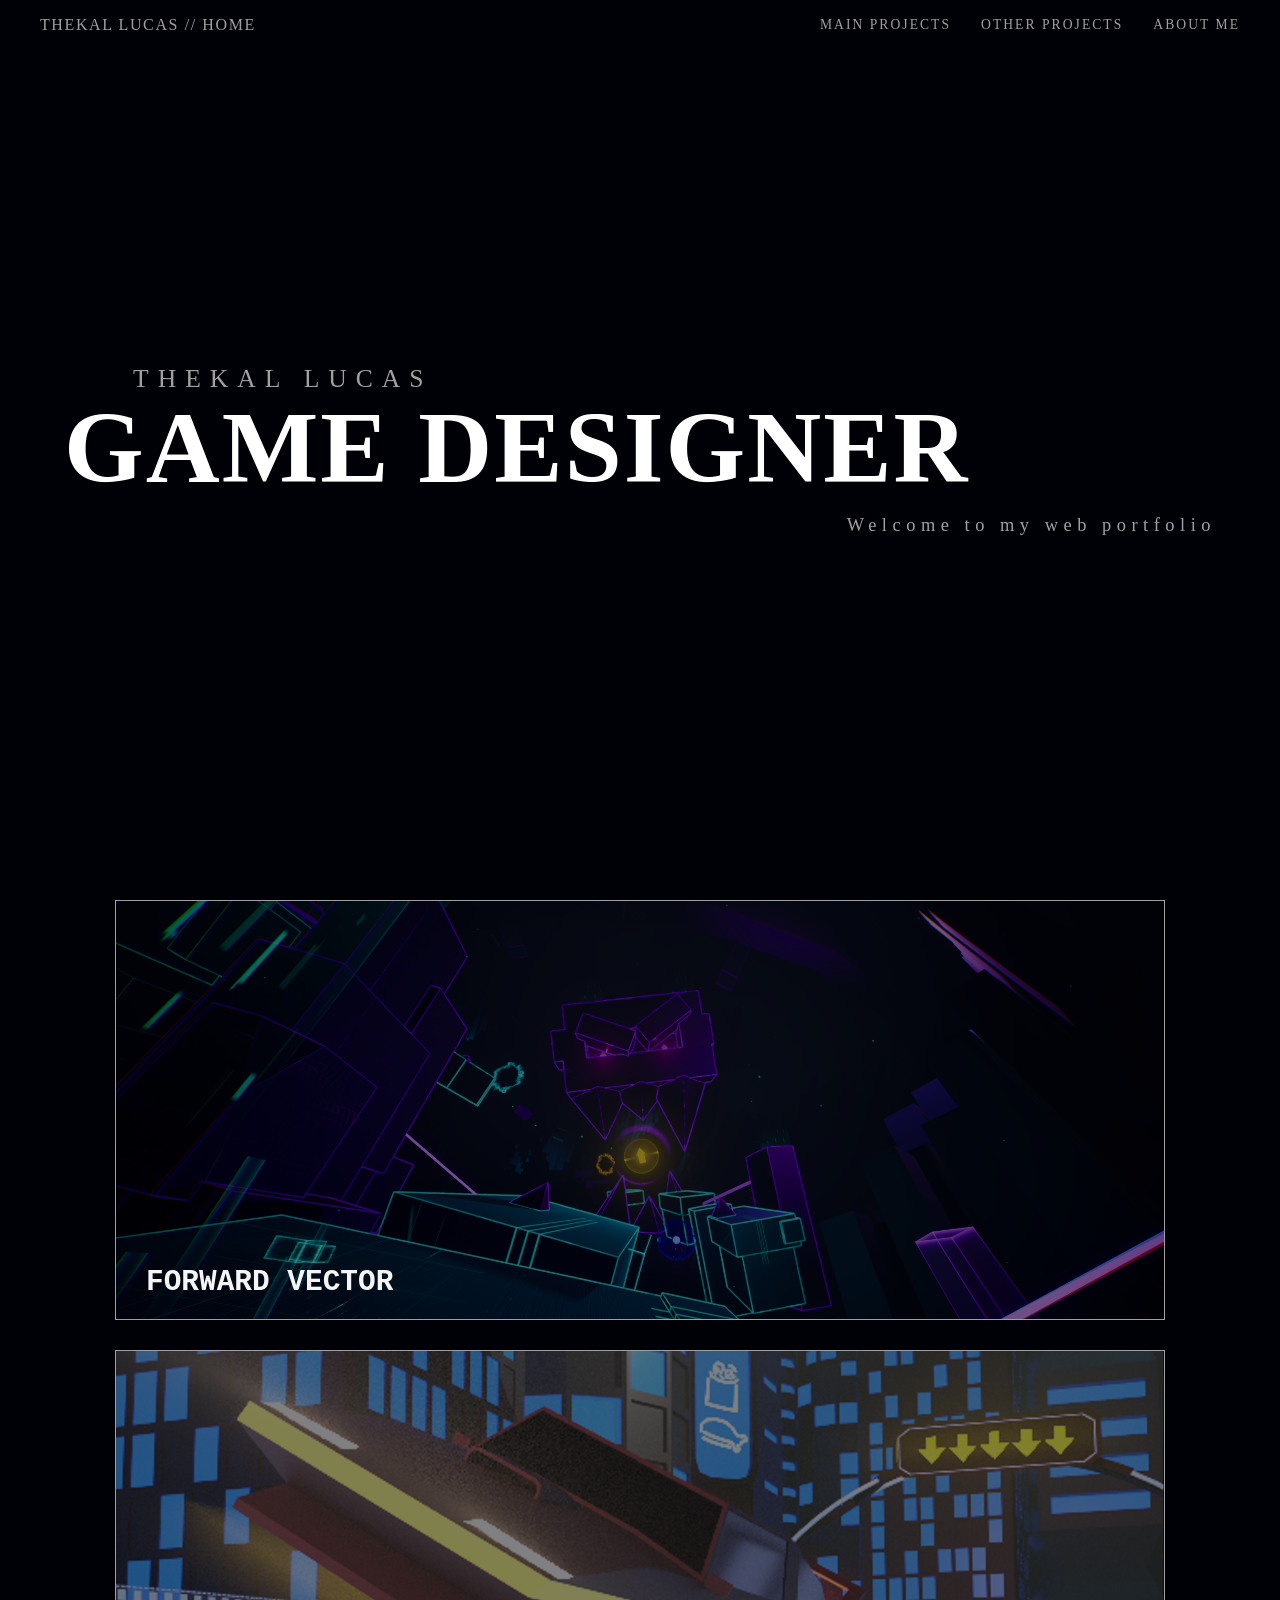
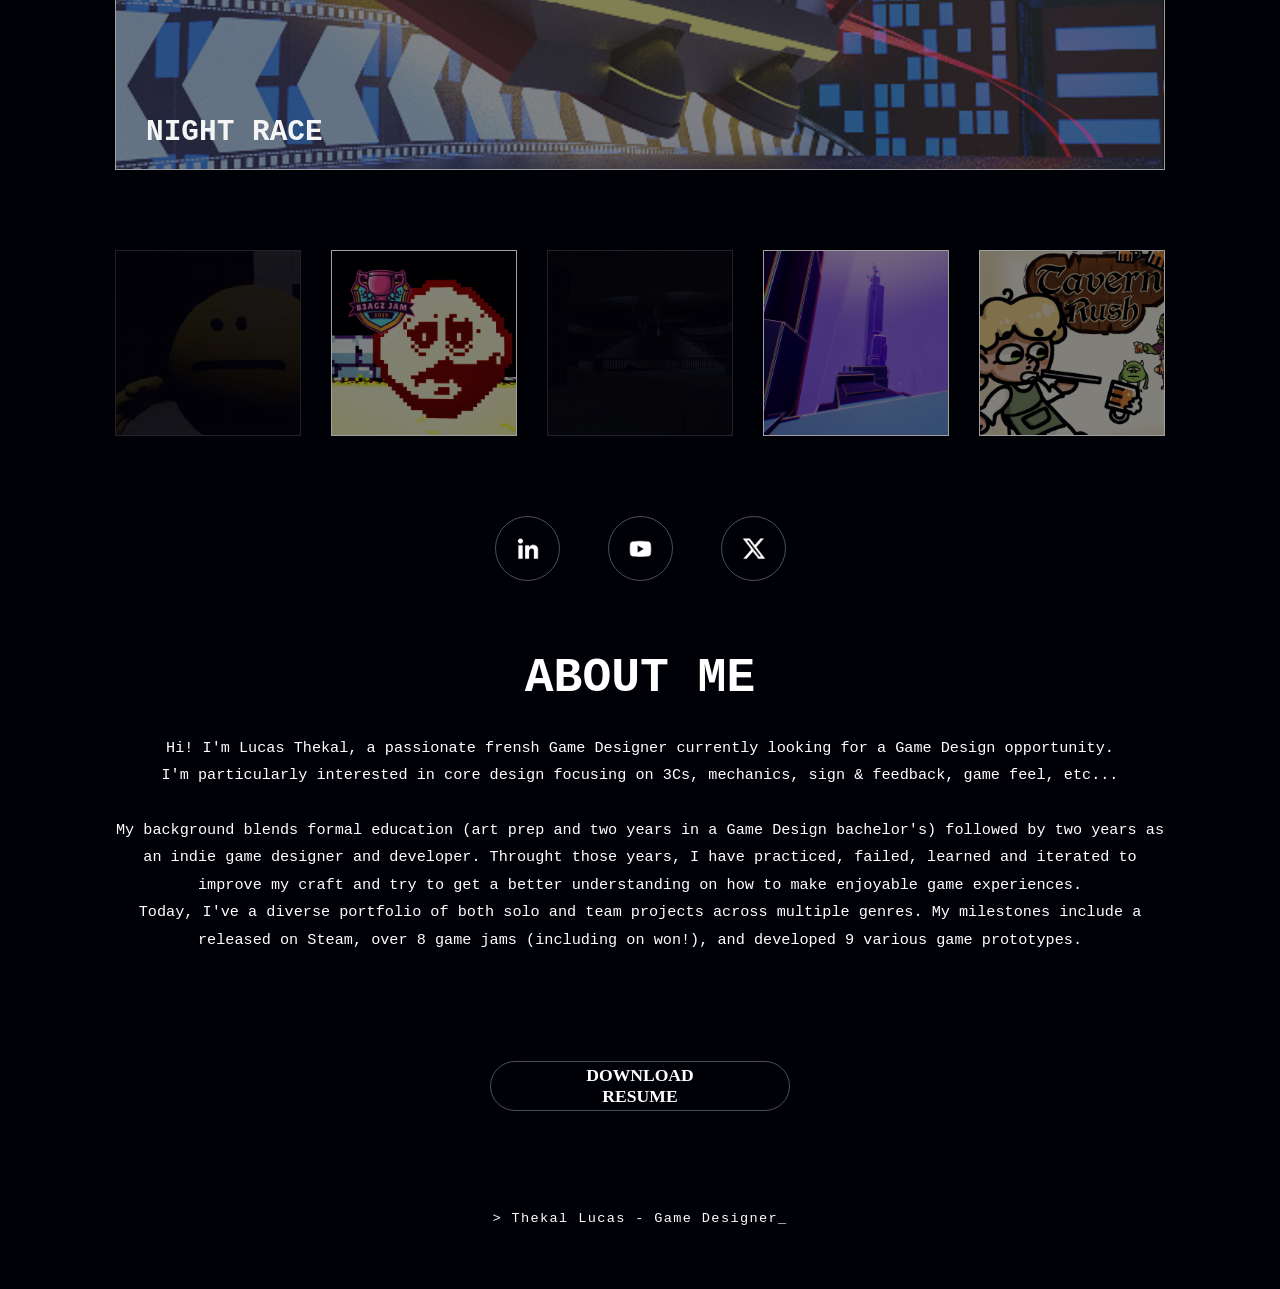
==== index.html @ 1602b858 "1.4" ====
<!DOCTYPE html>
<html lang="en">

<head>
    <meta charset="utf-8" />
    <meta name="viewport" content="width=device-width, initial-scale=1.0" />
    <title>Thekal Lucas</title>
    <link rel="stylesheet" href="root\styles\HomeStyle.css" />
</head>

<body>

    <nav class="top-nav">
        <div class="nav-brand">THEKAL LUCAS // HOME</div>
            <div class="nav-links">
            <a href="#MainProjects">MAIN PROJECTS</a>
            <a href="#OtherProjects">OTHER PROJECTS</a>
            <a href="#AboutMe">ABOUT ME</a>
        </div>
    </nav>

<section class="section_1">
        <div class="container_1">
            <h1 class="Name">THEKAL LUCAS</h1>
            <h1 class="Role">GAME DESIGNER</h1>
            <h2 class="Hook">Welcome to my web portfolio</h2>
        </div>
    <!--<img src="root/contents/images/ProfilPicture.jpg">!-->
</section>
        
        <section class="section_2" id="MainProjects">
            <div class="container_2">

                <a href="root/pages/Forward-Vector.html" style="text-decoration:none">
                    <div class="item_mainProjects">
                        <img src="root/contents/images/Thumbnail_Forward-Vector.png" alt="Image 1">
                        <div class="content">
                            <h1 class="GameTitle">FORWARD VECTOR</h1>  
                        </div>
                    </div>
                </a>

                <a href="root/pages/Night-Race.html" style="text-decoration:none">
                    <div class="item_mainProjects">
                        <img src="root/contents/images/Thumbnail_Night-Race.png" alt="Image 2">
                        <div class="content">
                            <h1 class="GameTitle">NIGHT RACE</h1>
                        </div>
                    </div>
                </a>
            </div>
        </section>

        <section class="section_2b" id="OtherProjects">
            <div class="container_2b">
                <a class="disabled" href="/" style="text-decoration:none">
                    <div class="item_otherProjects">
                        <img src="root/contents/images/Thumbnail_NutFight.png" alt="Image 3">
                        <div class="content">
                            <h1 class="GameTitle">NUTFIGHT</h1>
                        </div>
                    </div>
                </a>

                <a href="root/pages/InCollectible.html" style="text-decoration:none">
                    <div class="item_otherProjects">
                        <img src="root/contents/images/Thumbnail_Incollectible.png" alt="Image 1">
                        <div class="content">
                            <h1 class="GameTitle">INCOLLECTIBLE</h1>
                        </div>
                    </div>
                </a>
                <a class="disabled" href="/" style="text-decoration:none">
                    <div class="item_otherProjects">
                        <img src="root/contents/images/Thumbnail_UCS.png" alt="Image 2">
                        <div class="content">
                            <h1 class="GameTitle">UNDER CLOSE SURVEILLANCE</h1>
                        </div>
                    </div>
                </a>

                <a href="root/pages/Expand.html" style="text-decoration:none">
                    <div class="item_otherProjects">
                        <img src="root/contents/images/Thumbnail_Expand.png" alt="Image 2">
                        <div class="content">
                            <h1 class="GameTitle">EXPAND</h1>
                        </div>
                    </div>
                </a>

                <a href="root/pages/TavernRush.html" style="text-decoration:none">
                    <div class="item_otherProjects">
                        <img src="root/contents/images/Thumbnail_TavernRush.png" alt="Image 1">
                        <div class="content">
                            <h1 class="GameTitle">TAVERN RUSH</h1>
                        </div>
                    </div>
                </a>

            </div>
        </section>

        <section class="section_4">
            <div class="container_4">
                <a class="Socials" id="LinkedIn" href="https://www.linkedin.com/in/lucas-thekal-3a221b318/" style="text-decoration:none" target=”_blank”>
                    <img src="root/contents/images/LinkdinLogo.png">
                </a>
                <a class="Socials" id="Youtube" href="https://www.youtube.com/@ThekalGD" style="text-decoration:none" target=”_blank”>
                    <img src="root/contents/images/YTLogo.png">
                </a>
                <a class="Socials" id="X" href="https://x.com/ThekalGD" style="text-decoration:none" target=”_blank”>
                    <img src="root/contents/images/XLogo.png">
                </a>
            </div>
        </section>

        <section class="section_3" id="AboutMe">
            <div class="VerticalBox">
                 <div class="HorizontalBox_Top">
                    <h1>ABOUT ME</h1>
                </div>
                <div class="HorizontalBox_Mid">
                    <p>
                    Hi! I'm Lucas Thekal, a passionate frensh Game Designer currently looking for a Game Design opportunity.</br >
                    I'm particularly interested in core design focusing on 3Cs, mechanics, sign & feedback, game feel, etc...</br >
                    </br >
                    My background blends formal education (art prep and two years in a Game Design bachelor's) followed by two years as an indie game designer and developer. Throught those years, I have practiced, failed, learned and iterated to improve my craft and try to get a better understanding on how to make enjoyable game experiences.</br > 
                    Today, I've a diverse portfolio of both solo and team projects across multiple genres. My milestones include a released on Steam, over 8 game jams (including on won!), and developed 9 various game prototypes.</br >
                    </br >
                    </p>
                </div>
            </div>
        </section>

        <section class="section_6">
            <div class="container_6">
                <a class="CV" id="CV" href="root/contents/documents/Thekal-Lucas_Resume_EN.pdf" download style="text-decoration:none" target=”_blank”>
                    <p>DOWNLOAD RESUME</p>
                </a>
            </div>
        </section>

        <!--    
        <section class="section_5">
            <div class="container_5">
                <div>
                    <h3>INTEREST</h3>
                    <p class="Para"><b>Saepissime</b> igitur mihi de amicitia <b>cogitanti maxime</b> illud considerandum videri solet, utrum propter imbecillitatem atque inopiam desiderata sit amicitia, ut dandis recipiendisque meritis quod quisque minus per se ipse posset, id acciperet ab alio vicissimque redderet, an esset hoc quidem proprium amicitiae, sed antiquior et pulchrior et magis a natura ipsa profecta alia.</p>
                </div>

                <div class="contextPara">
                    <h3>GAMES</h3>
                    <p><b>Saepissime</b> igitur mihi de amicitia cogitanti maxime illud <b>considerandum videri</b> solet, utrum propter imbecillitatem atque inopiam desiderata sit amicitia, ut dandis recipiendisque meritis quod quisque minus per se ipse posset, id acciperet ab alio vicissimque redderet, an esset hoc quidem proprium amicitiae, sed antiquior et pulchrior et magis a natura ipsa profecta alia. </p>     
                </div> 
            </div>
        </section>
        !-->

    <section class="BottomPage">
        <p>> Thekal Lucas - Game Designer<span class="blink">_</span></p>
    </section>


</body>
</html>
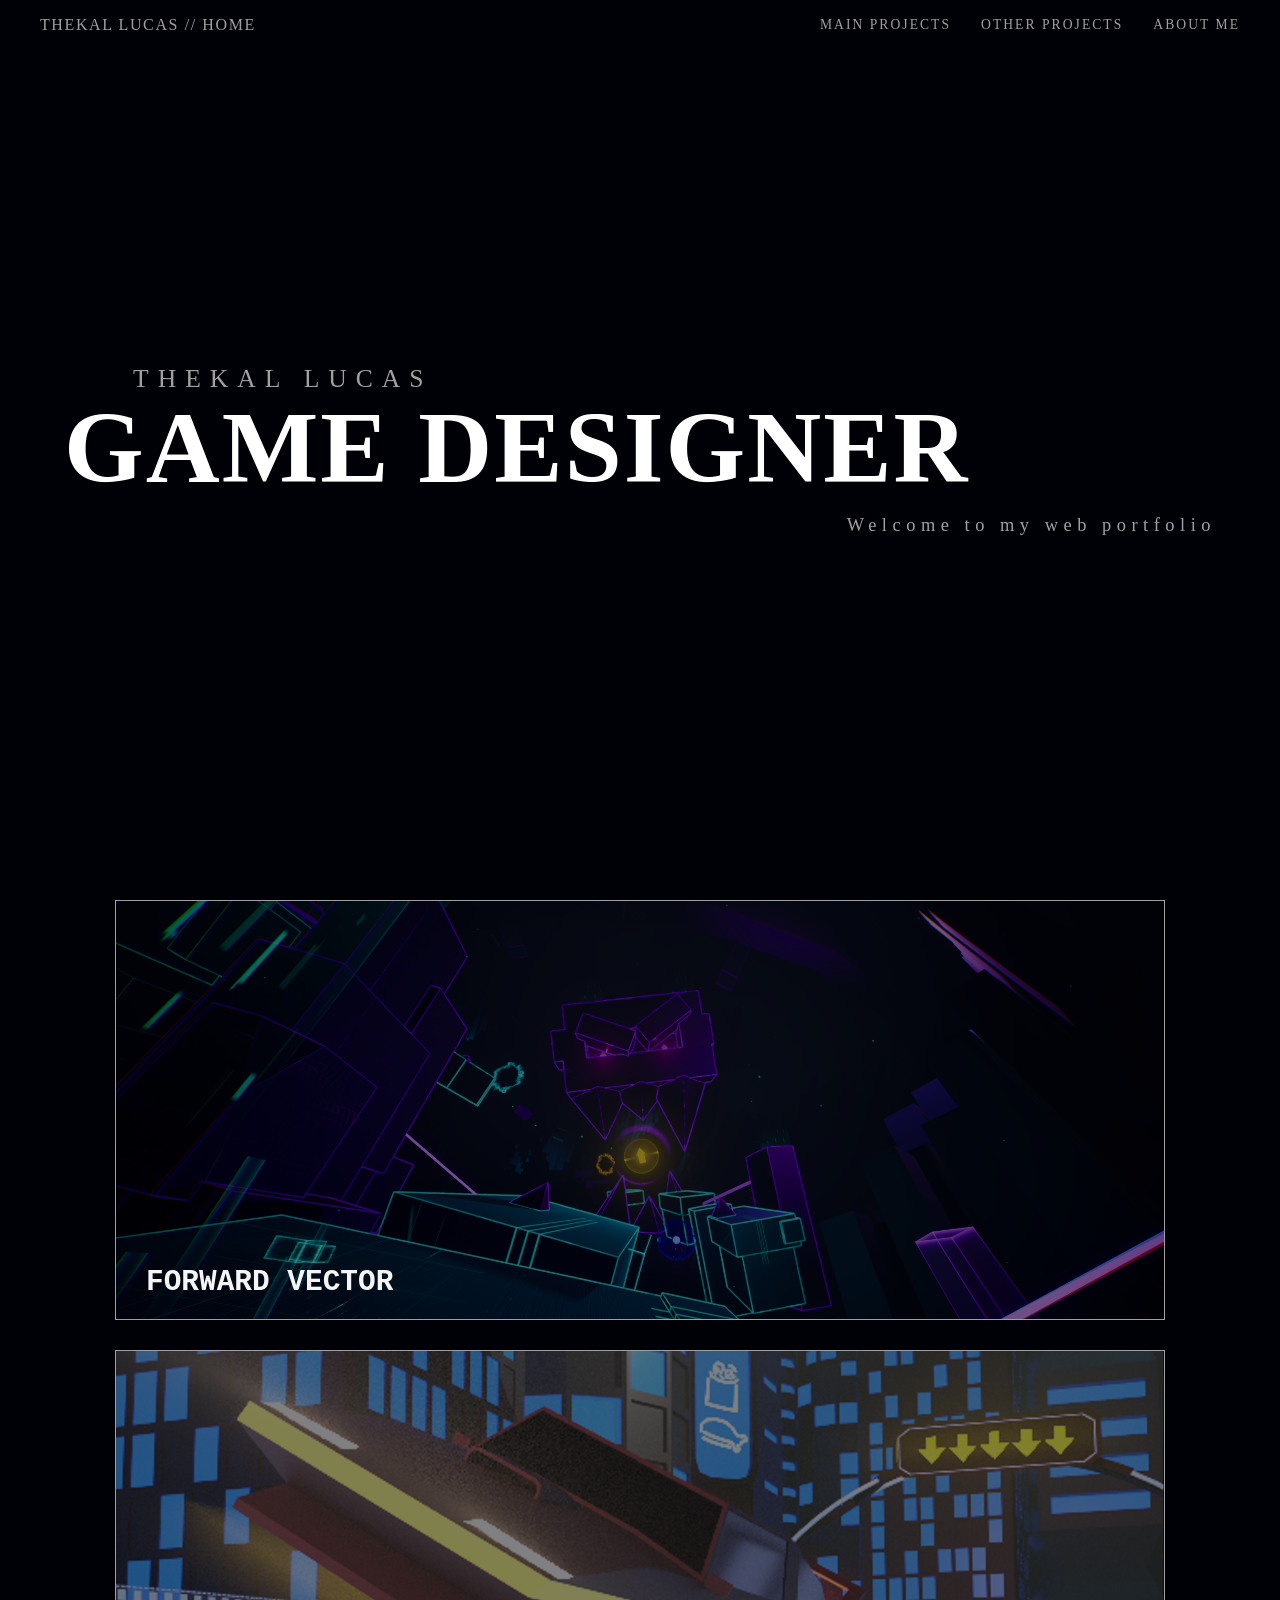
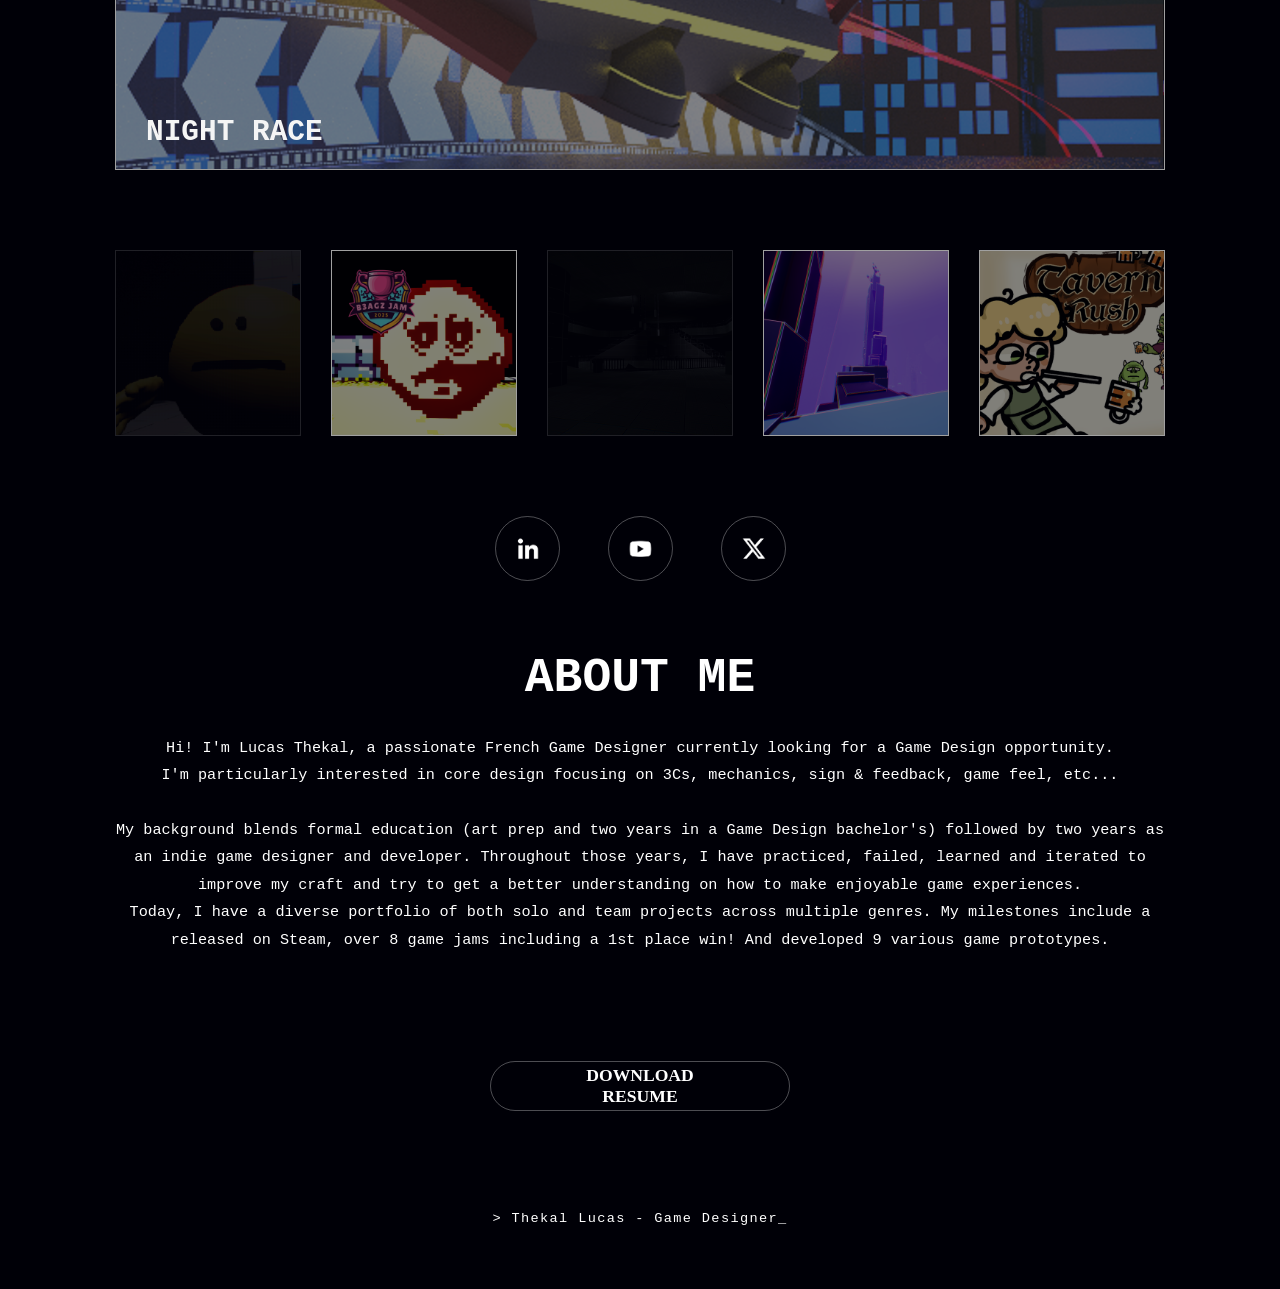
==== commit 0a872756: "1.8" ====
--- a/index.html
+++ b/index.html
@@ -122,11 +122,11 @@
                 </div>
                 <div class="HorizontalBox_Mid">
                     <p>
-                    Hi! I'm Lucas Thekal, a passionate frensh Game Designer currently looking for a Game Design opportunity.</br >
+                    Hi! I'm Lucas Thekal, a passionate French Game Designer currently looking for a Game Design opportunity.</br >
                     I'm particularly interested in core design focusing on 3Cs, mechanics, sign & feedback, game feel, etc...</br >
                     </br >
-                    My background blends formal education (art prep and two years in a Game Design bachelor's) followed by two years as an indie game designer and developer. Throught those years, I have practiced, failed, learned and iterated to improve my craft and try to get a better understanding on how to make enjoyable game experiences.</br > 
-                    Today, I've a diverse portfolio of both solo and team projects across multiple genres. My milestones include a released on Steam, over 8 game jams (including on won!), and developed 9 various game prototypes.</br >
+                    My background blends formal education (art prep and two years in a Game Design bachelor's) followed by two years as an indie game designer and developer. Throughout those years, I have practiced, failed, learned and iterated to improve my craft and try to get a better understanding on how to make enjoyable game experiences.</br > 
+                    Today, I have a diverse portfolio of both solo and team projects across multiple genres. My milestones include a released on Steam, over 8 game jams including a 1st place win! And developed 9 various game prototypes.</br >
                     </br >
                     </p>
                 </div>
@@ -135,7 +135,7 @@
 
         <section class="section_6">
             <div class="container_6">
-                <a class="CV" id="CV" href="root/contents/documents/Thekal-Lucas_Resume_EN.pdf" download style="text-decoration:none" target=”_blank”>
+                <a class="CV" id="CV" href="root/contents/documents/Thekal-Lucas_Resume_EN.pdf" doswnload style="text-decoration:none" target=”_blank”>
                     <p>DOWNLOAD RESUME</p>
                 </a>
             </div>
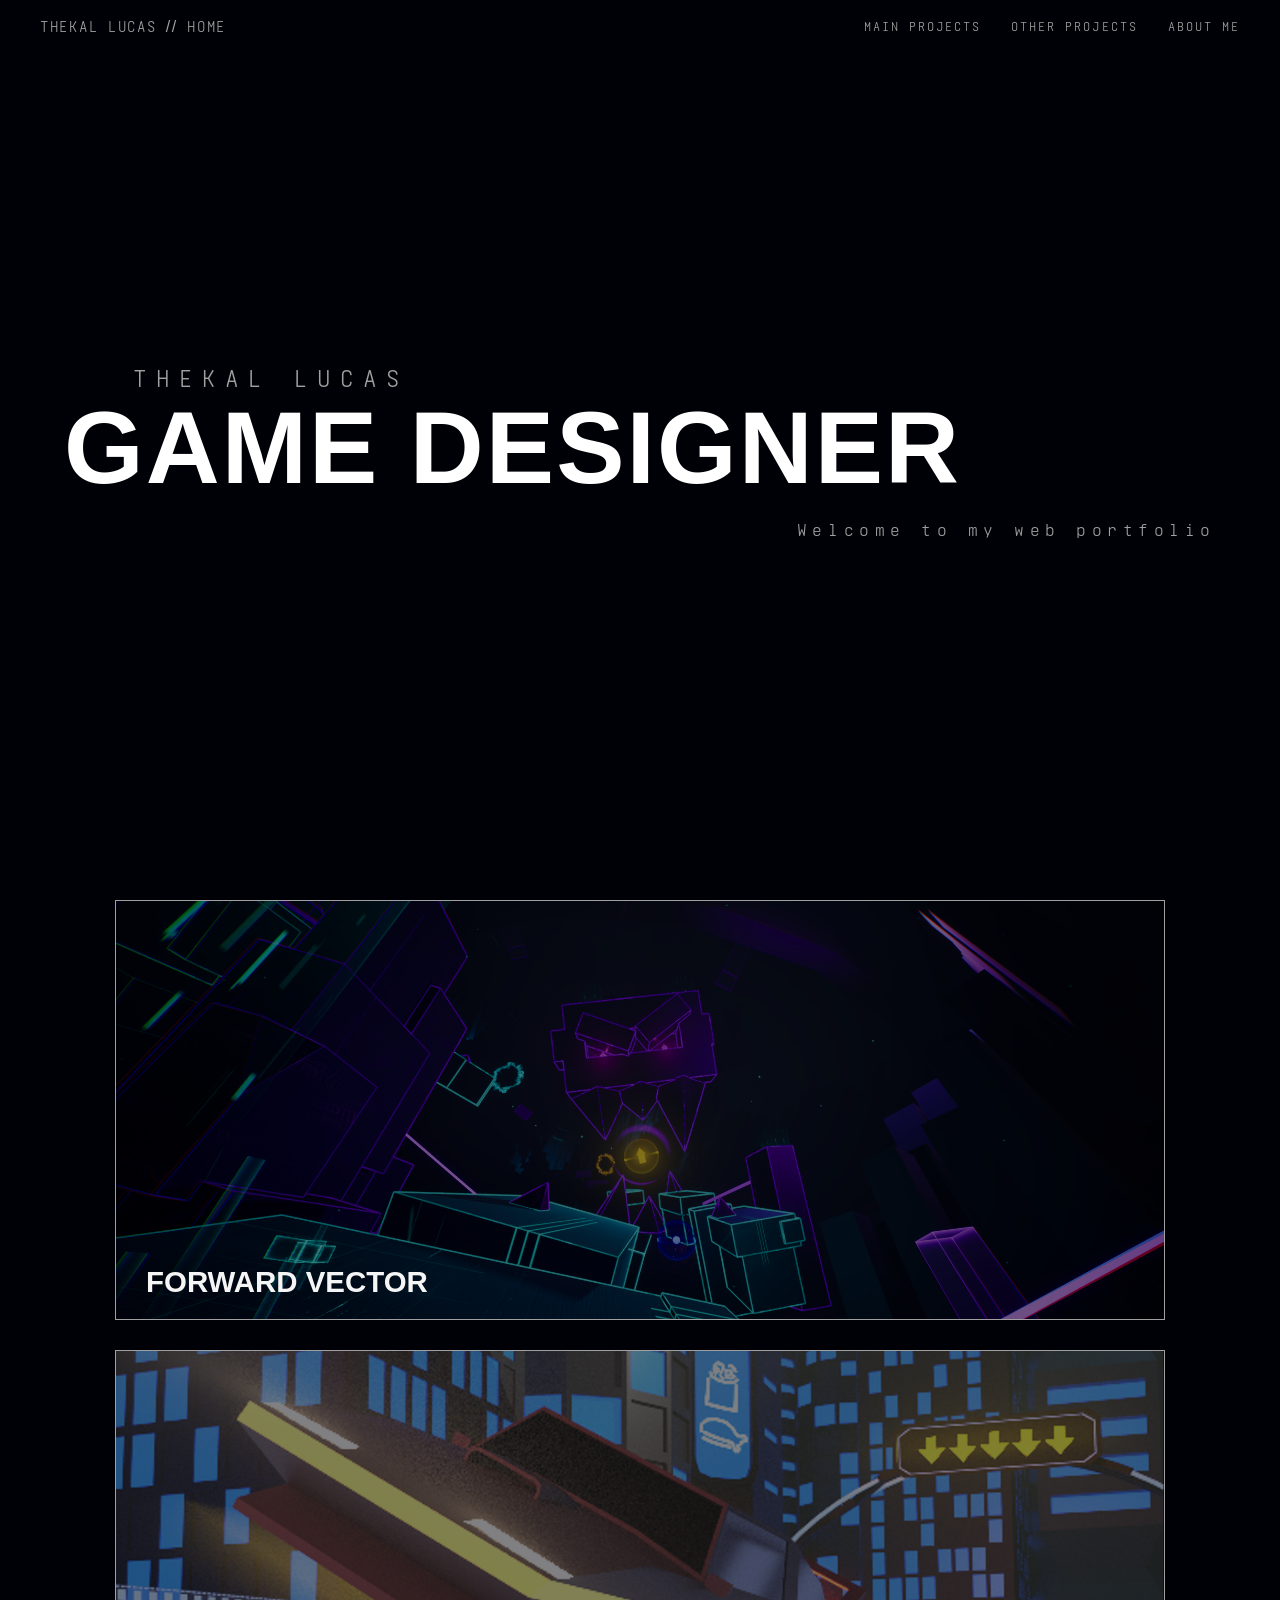
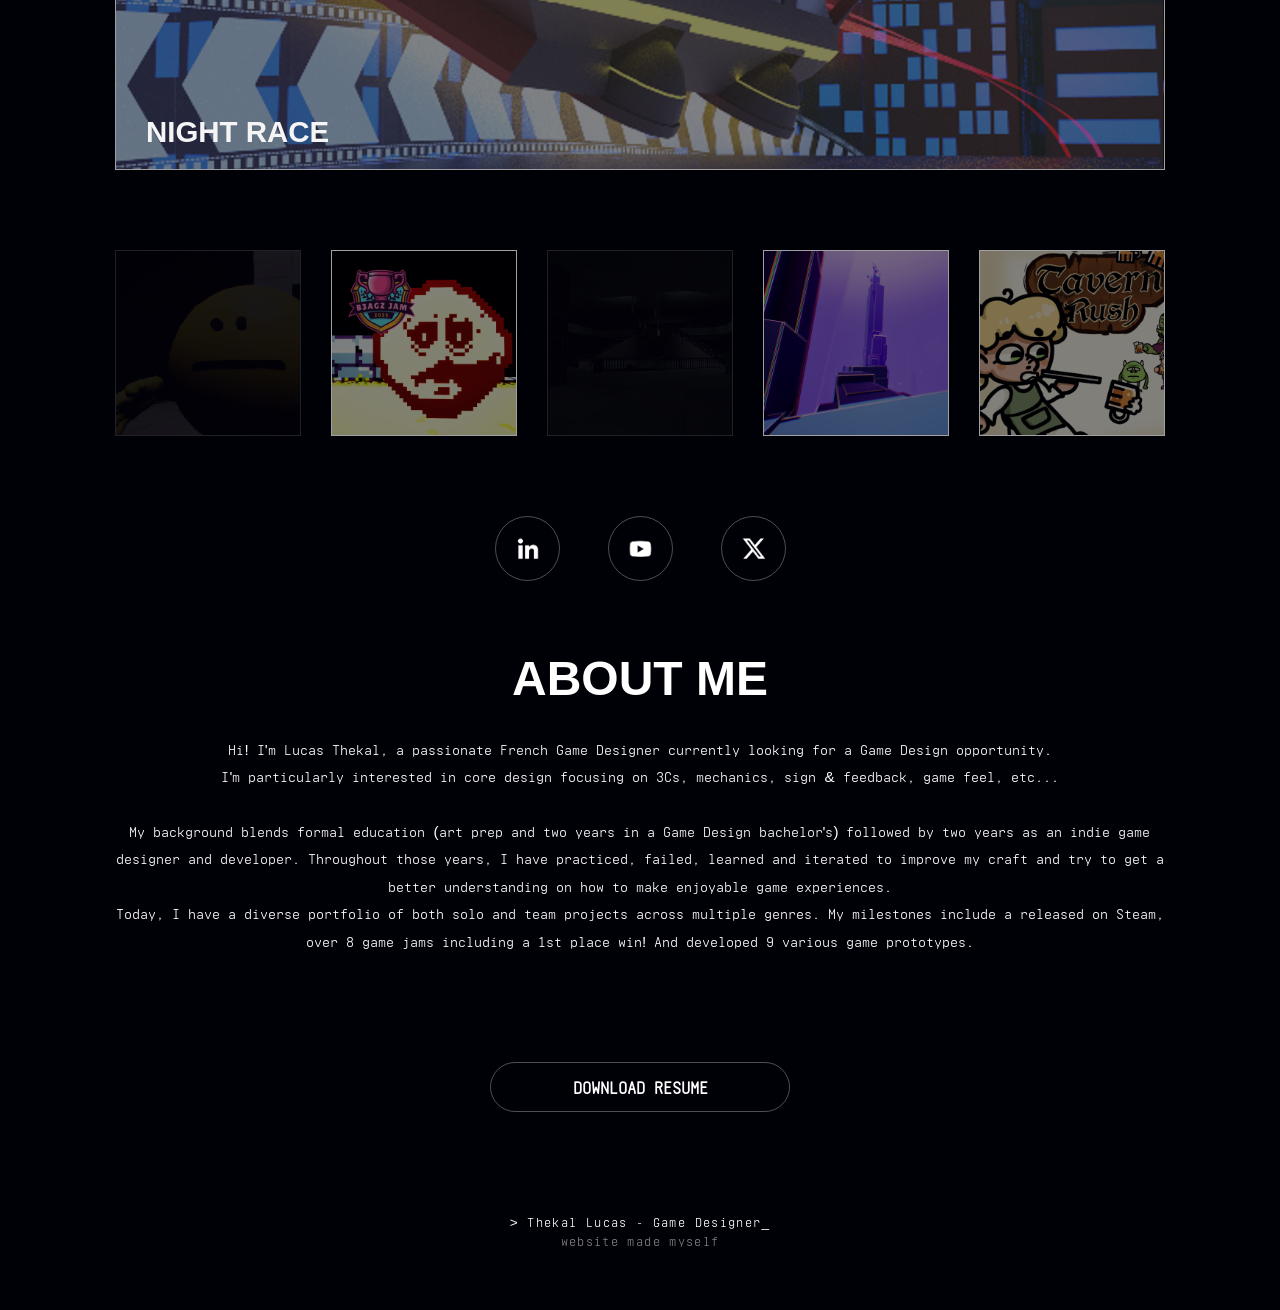
==== commit d2b17a64: "1.9" ====
--- a/index.html
+++ b/index.html
@@ -159,6 +159,7 @@
 
     <section class="BottomPage">
         <p>> Thekal Lucas - Game Designer<span class="blink">_</span></p>
+        <p style="opacity: 0.5;">website made myself</p>
     </section>
 
 
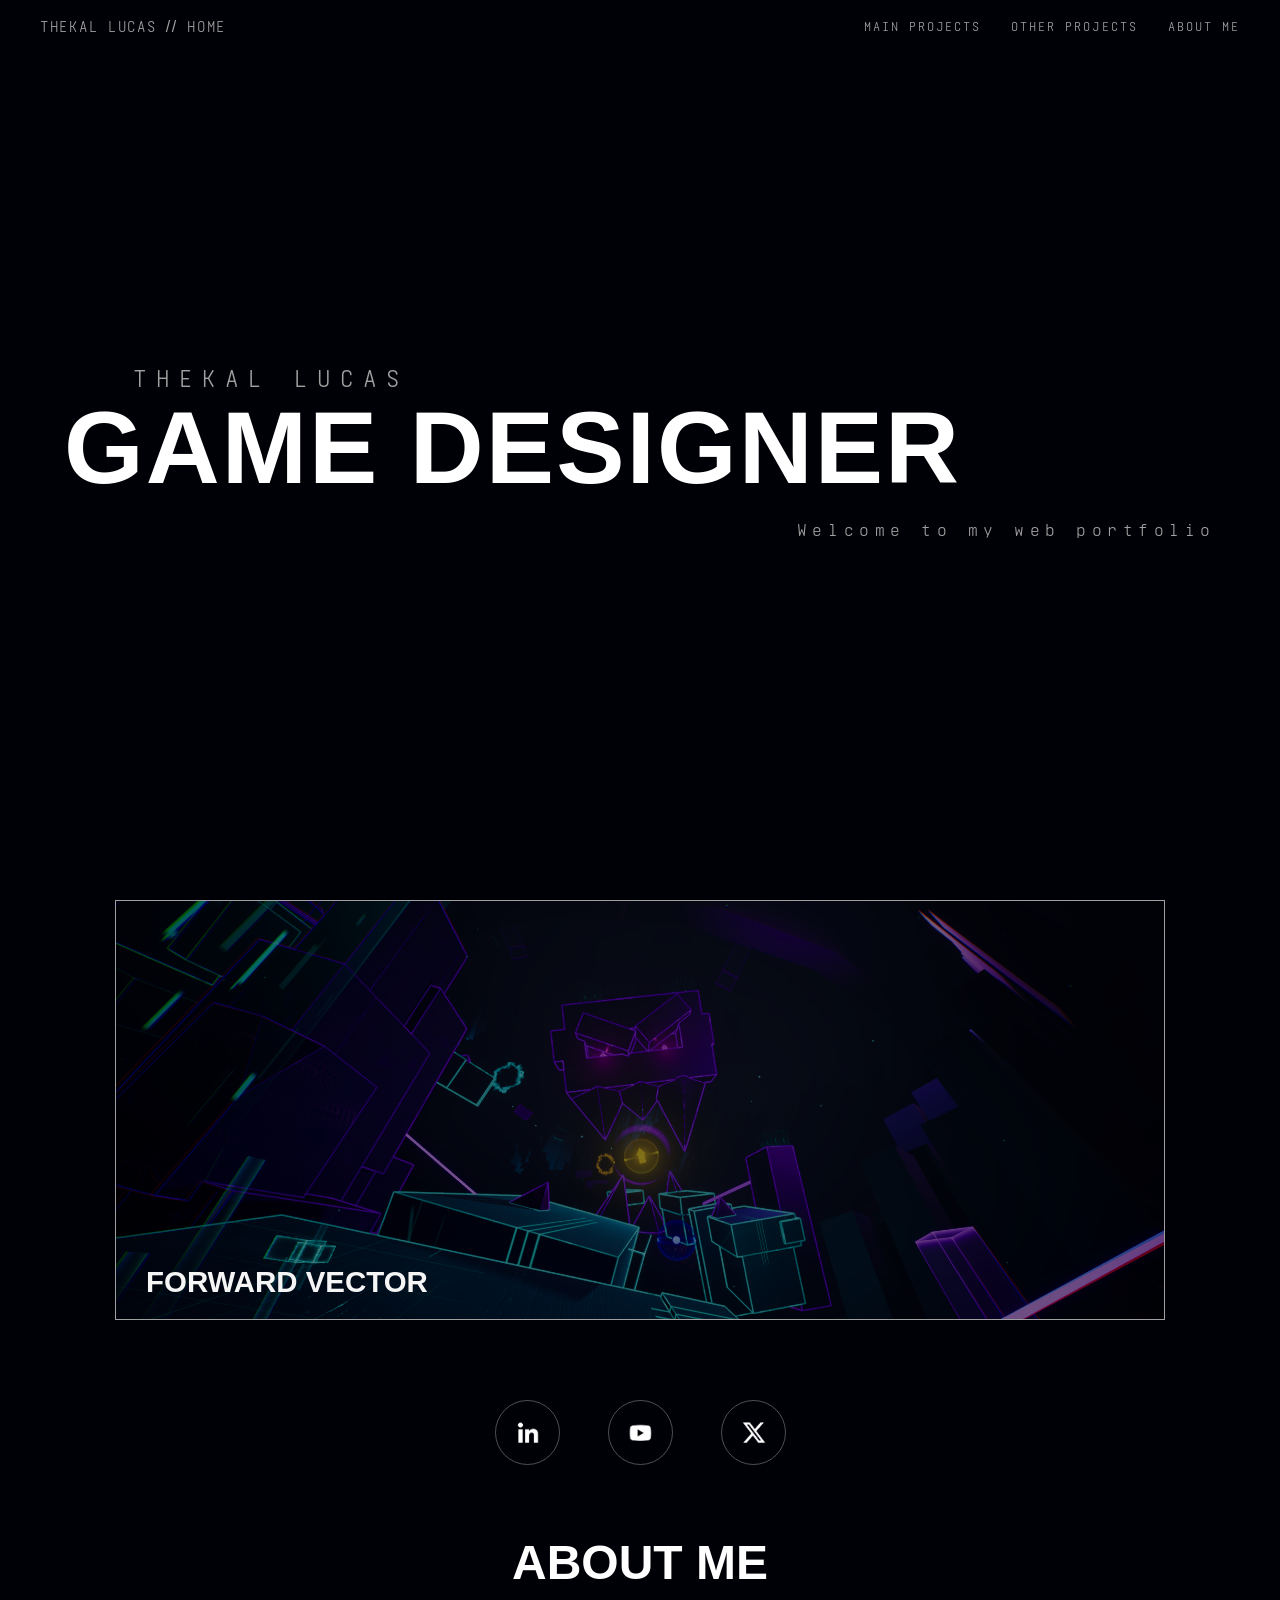
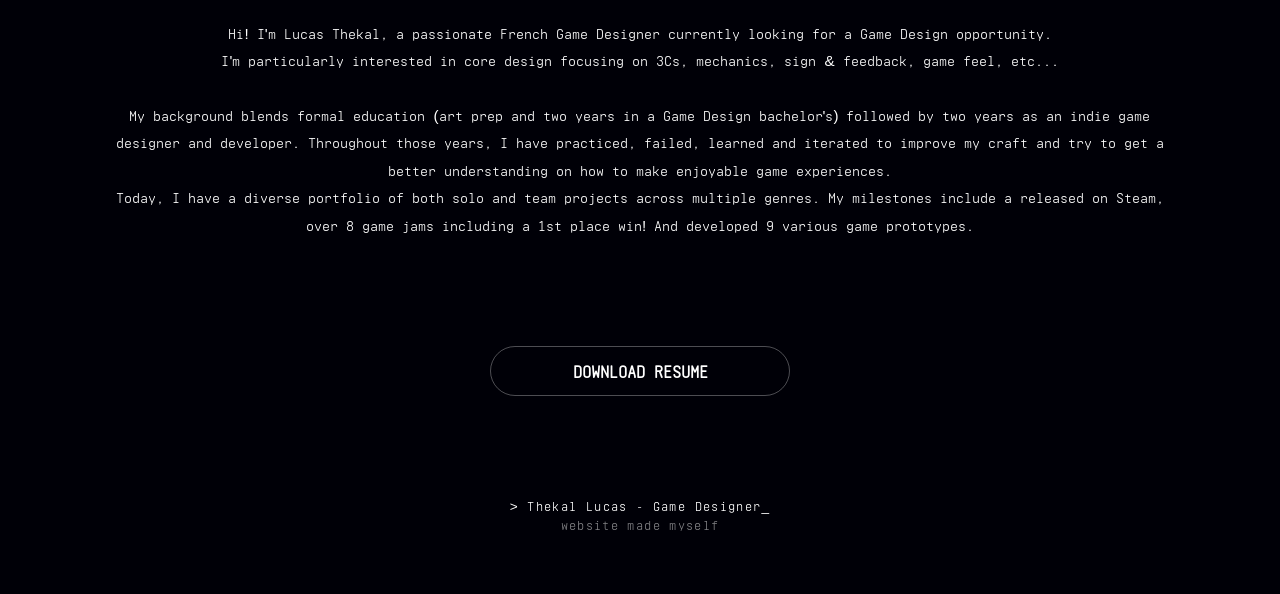
==== commit c39614cd: "1.10" ====
--- a/index.html
+++ b/index.html
@@ -41,18 +41,18 @@
                     </div>
                 </a>
 
-                <a href="root/pages/Night-Race.html" style="text-decoration:none">
+                <!--<a href="root/pages/Night-Race.html" style="text-decoration:none">
                     <div class="item_mainProjects">
                         <img src="root/contents/images/Thumbnail_Night-Race.png" alt="Image 2">
                         <div class="content">
                             <h1 class="GameTitle">NIGHT RACE</h1>
                         </div>
                     </div>
-                </a>
+                </a> !-->
             </div>
         </section>
 
-        <section class="section_2b" id="OtherProjects">
+        <!-- <section class="section_2b" id="OtherProjects">
             <div class="container_2b">
                 <a class="disabled" href="/" style="text-decoration:none">
                     <div class="item_otherProjects">
@@ -99,7 +99,7 @@
                 </a>
 
             </div>
-        </section>
+        </section> !-->
 
         <section class="section_4">
             <div class="container_4">
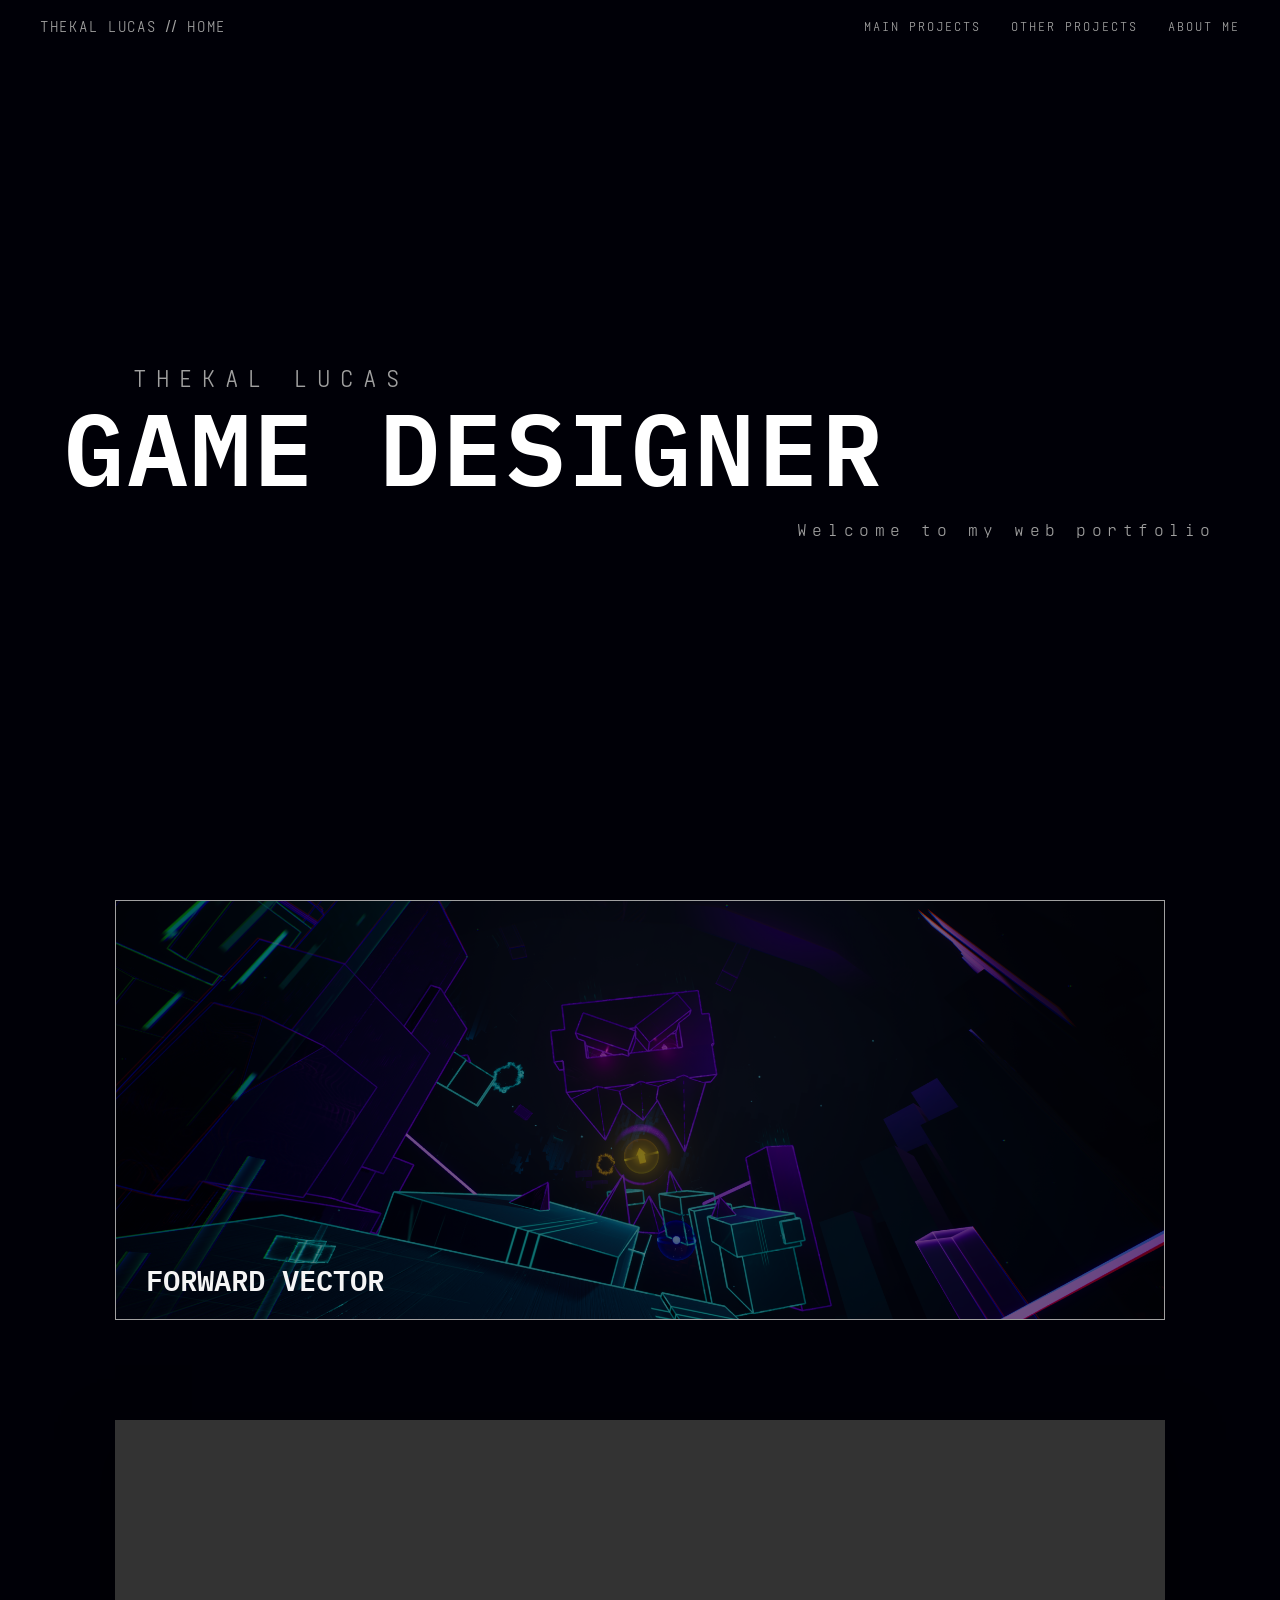
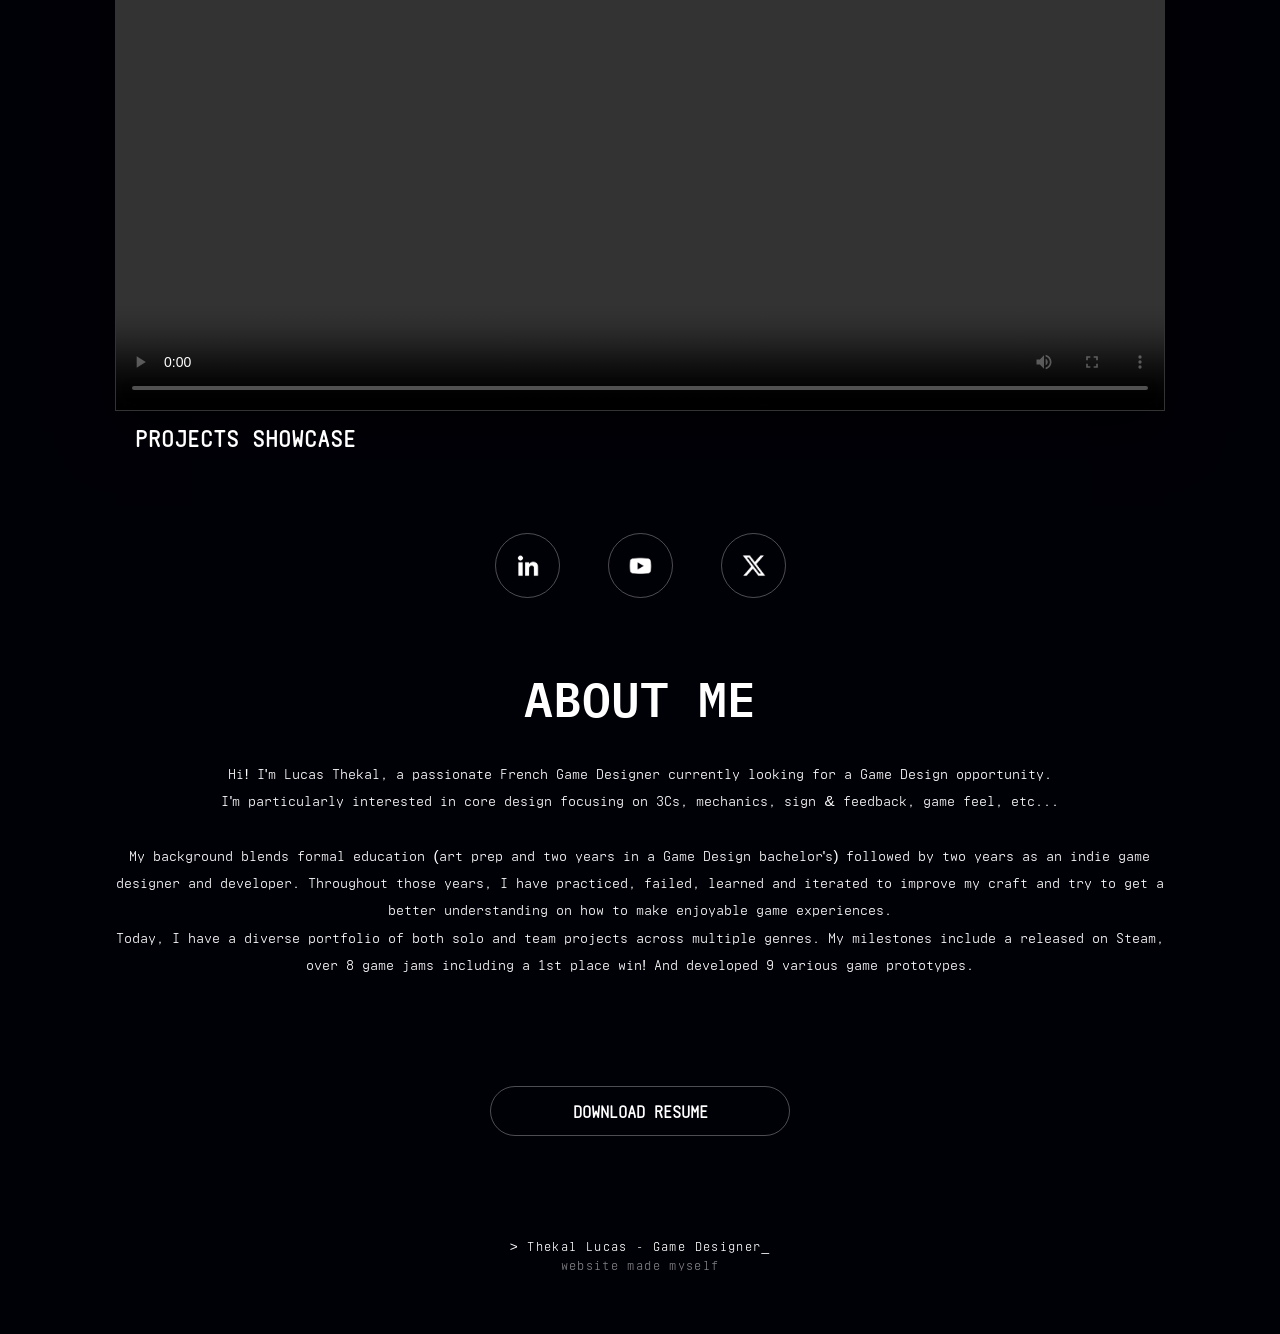
==== commit 42c66fc2: "1.11" ====
--- a/index.html
+++ b/index.html
@@ -50,6 +50,16 @@
                     </div>
                 </a> !-->
             </div>
+        </section>
+
+        <section class="section_OtherProjects" id="OtherProjects">
+            <div class="container_OtherProjects">
+                <video controls>
+                    <source src="./root/contents/videos/Forward-Vector_EditorShowcase.mp4">
+                </video>
+                <h1><span>PROJECTS SHOWCASE</span></h1>
+            </div>
+
         </section>
 
         <!-- <section class="section_2b" id="OtherProjects">
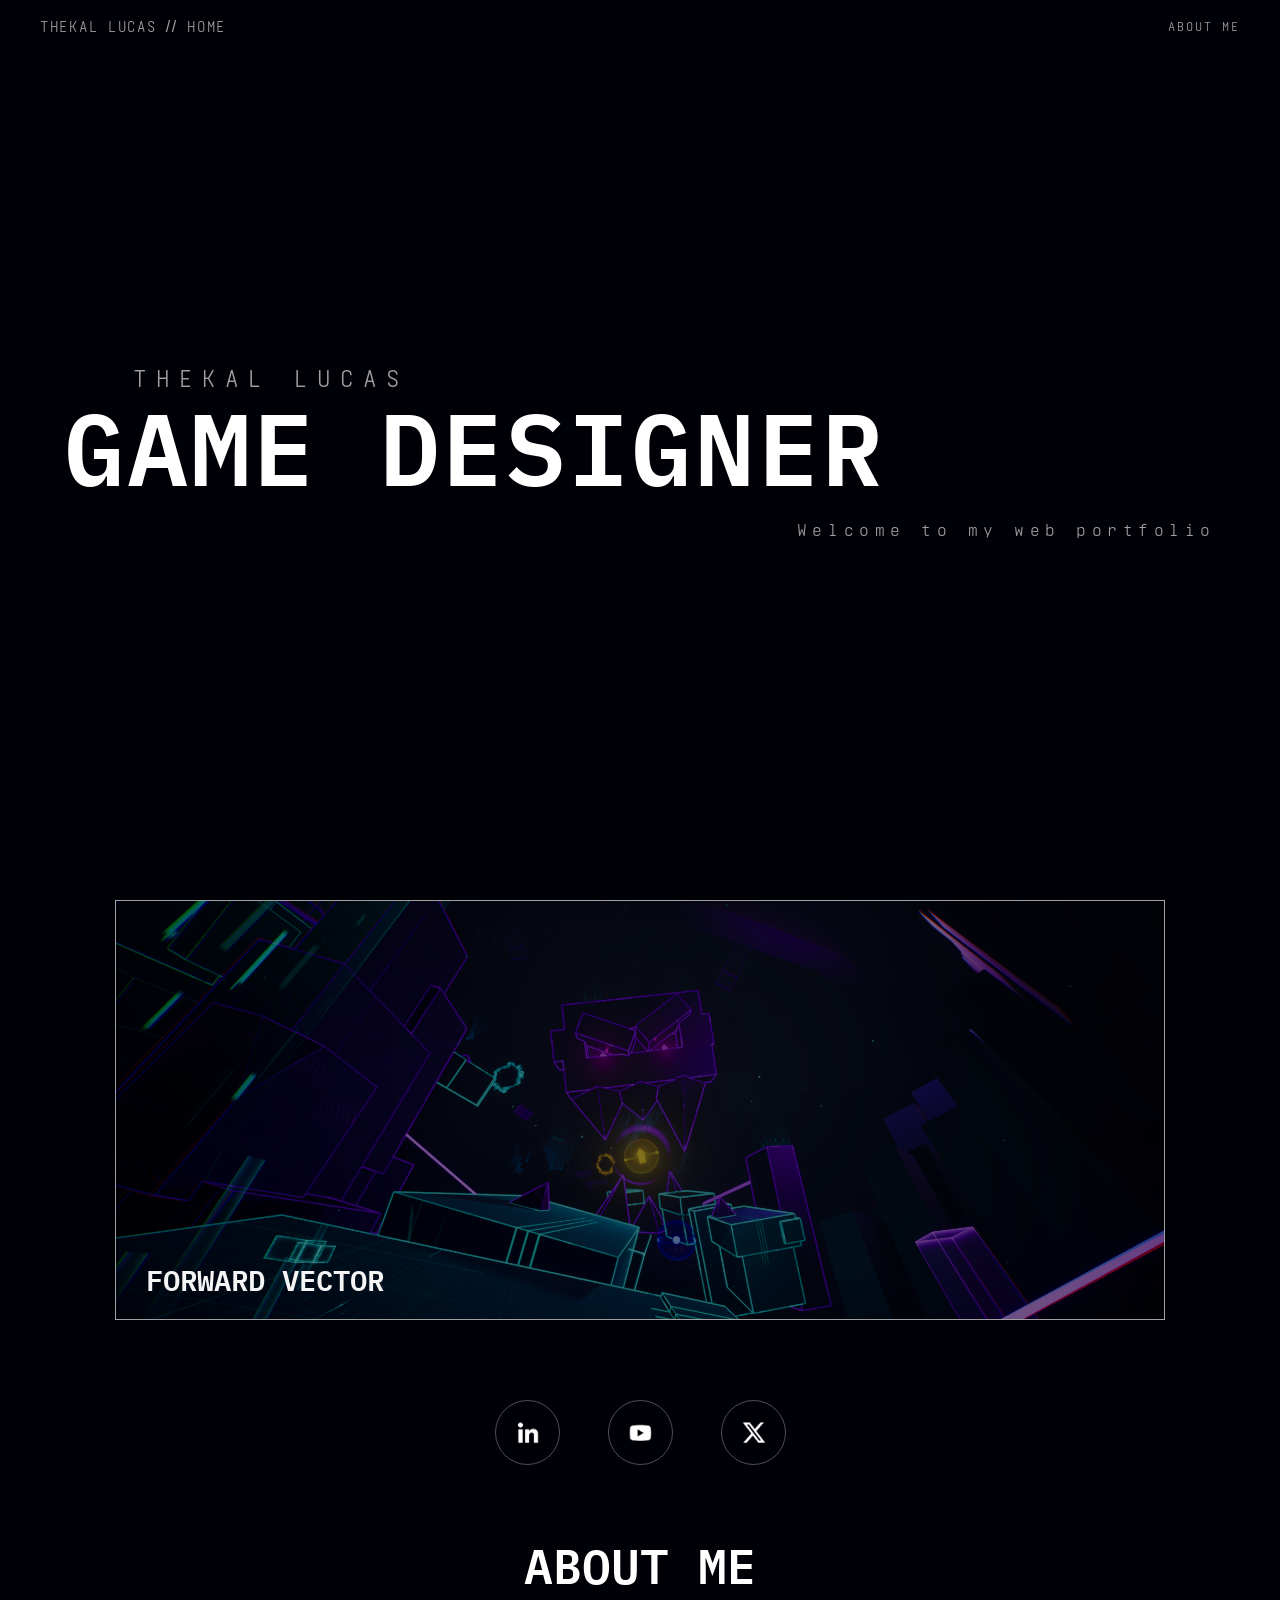
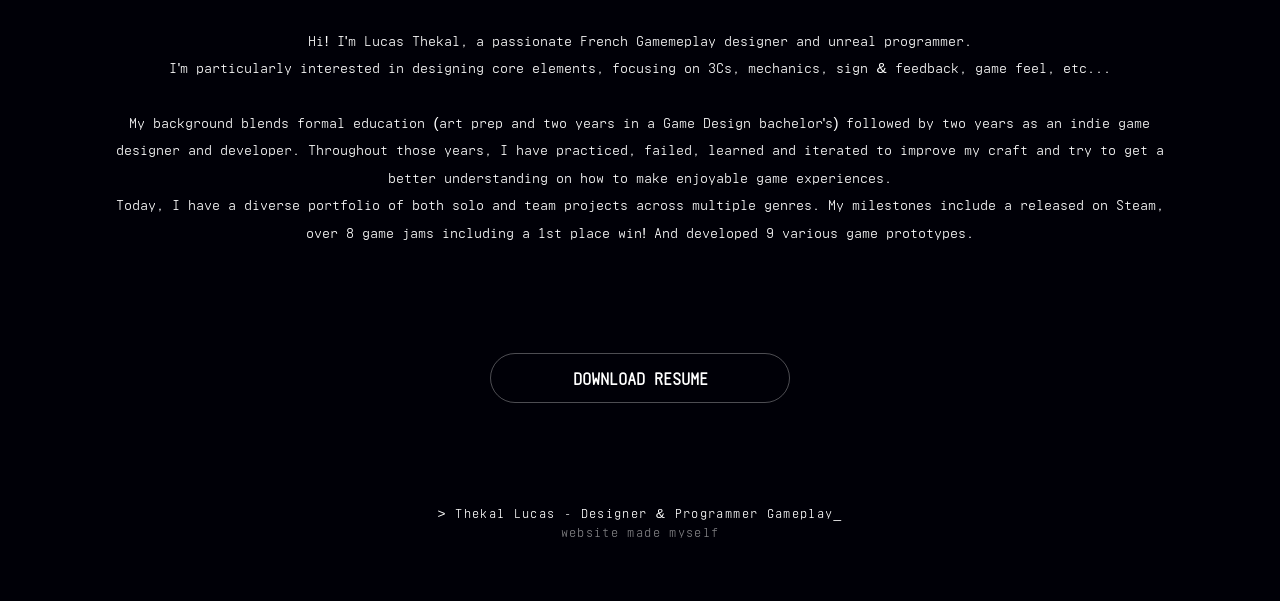
==== commit 145d3483: "1.13" ====
--- a/index.html
+++ b/index.html
@@ -14,8 +14,8 @@
     <nav class="top-nav">
         <div class="nav-brand">THEKAL LUCAS // HOME</div>
             <div class="nav-links">
-            <a href="#MainProjects">MAIN PROJECTS</a>
-            <a href="#OtherProjects">OTHER PROJECTS</a>
+            <!-- <a href="#MainProjects">MAIN PROJECTS</a> -->
+            <!-- <a href="#OtherProjects">OTHER PROJECTS</a> -->
             <a href="#AboutMe">ABOUT ME</a>
         </div>
     </nav>
@@ -23,7 +23,7 @@
 <section class="section_1">
         <div class="container_1">
             <h1 class="Name">THEKAL LUCAS</h1>
-            <h1 class="Role">GAME DESIGNER</h1>
+            <h1 class="PrimRole">GAME DESIGNER</h1>
             <h2 class="Hook">Welcome to my web portfolio</h2>
         </div>
     <!--<img src="root/contents/images/ProfilPicture.jpg">!-->
@@ -52,7 +52,7 @@
             </div>
         </section>
 
-        <section class="section_OtherProjects" id="OtherProjects">
+       <!--  <section class="section_OtherProjects" id="OtherProjects">
             <div class="container_OtherProjects">
                 <video controls>
                     <source src="./root/contents/videos/Forward-Vector_EditorShowcase.mp4">
@@ -60,7 +60,7 @@
                 <h1><span>PROJECTS SHOWCASE</span></h1>
             </div>
 
-        </section>
+        </section> -->
 
         <!-- <section class="section_2b" id="OtherProjects">
             <div class="container_2b">
@@ -132,8 +132,8 @@
                 </div>
                 <div class="HorizontalBox_Mid">
                     <p>
-                    Hi! I'm Lucas Thekal, a passionate French Game Designer currently looking for a Game Design opportunity.</br >
-                    I'm particularly interested in core design focusing on 3Cs, mechanics, sign & feedback, game feel, etc...</br >
+                    Hi! I'm Lucas Thekal, a passionate French Gamemeplay designer and unreal programmer.</br >
+                    I'm particularly interested in designing core elements, focusing on 3Cs, mechanics, sign & feedback, game feel, etc...</br >
                     </br >
                     My background blends formal education (art prep and two years in a Game Design bachelor's) followed by two years as an indie game designer and developer. Throughout those years, I have practiced, failed, learned and iterated to improve my craft and try to get a better understanding on how to make enjoyable game experiences.</br > 
                     Today, I have a diverse portfolio of both solo and team projects across multiple genres. My milestones include a released on Steam, over 8 game jams including a 1st place win! And developed 9 various game prototypes.</br >
@@ -145,7 +145,7 @@
 
         <section class="section_6">
             <div class="container_6">
-                <a class="CV" id="CV" href="root/contents/documents/Thekal-Lucas_Resume_EN.pdf" doswnload style="text-decoration:none" target=”_blank”>
+                <a class="CV" id="CV" href="root/contents/documents/Thekal-Lucas_Resume_EN.pdf" download style="text-decoration:none" target=”_blank”>
                     <p>DOWNLOAD RESUME</p>
                 </a>
             </div>
@@ -168,7 +168,7 @@
         !-->
 
     <section class="BottomPage">
-        <p>> Thekal Lucas - Game Designer<span class="blink">_</span></p>
+        <p>> Thekal Lucas - Designer & Programmer Gameplay<span class="blink">_</span></p>
         <p style="opacity: 0.5;">website made myself</p>
     </section>
 
